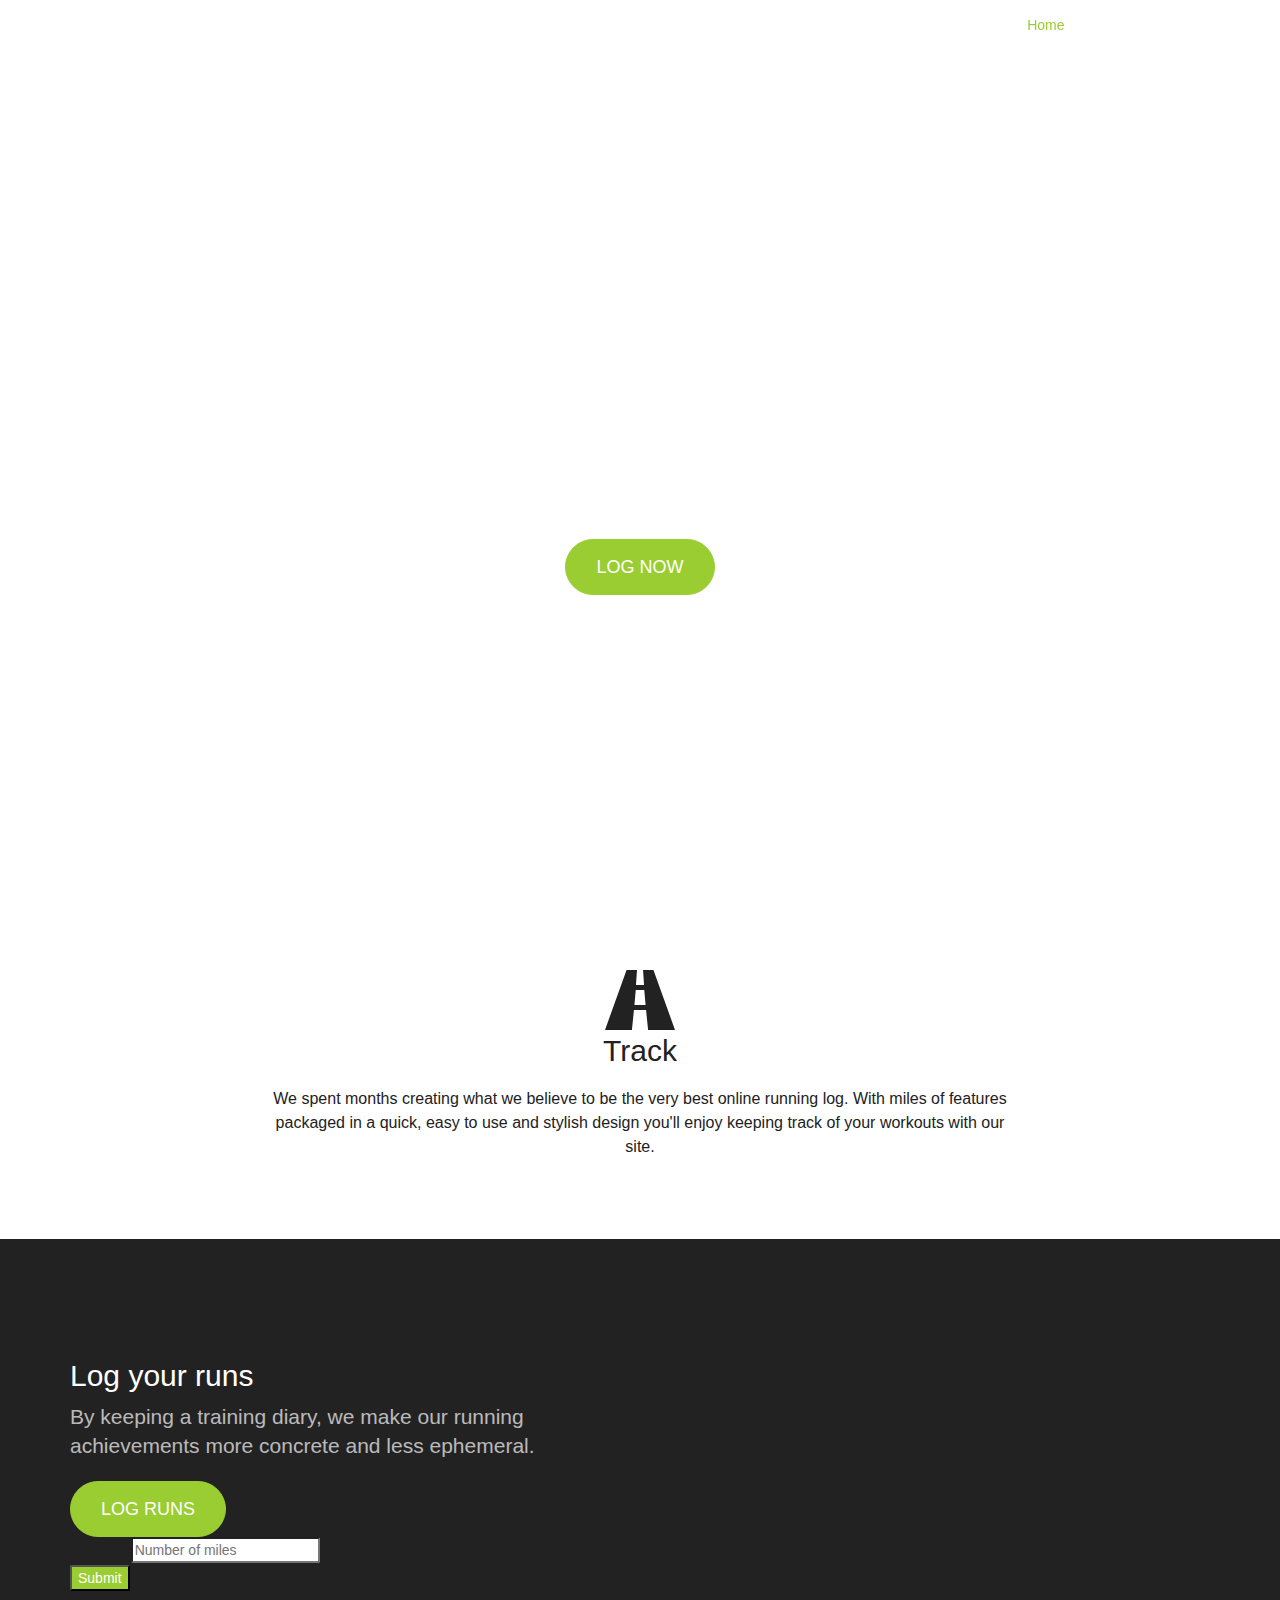
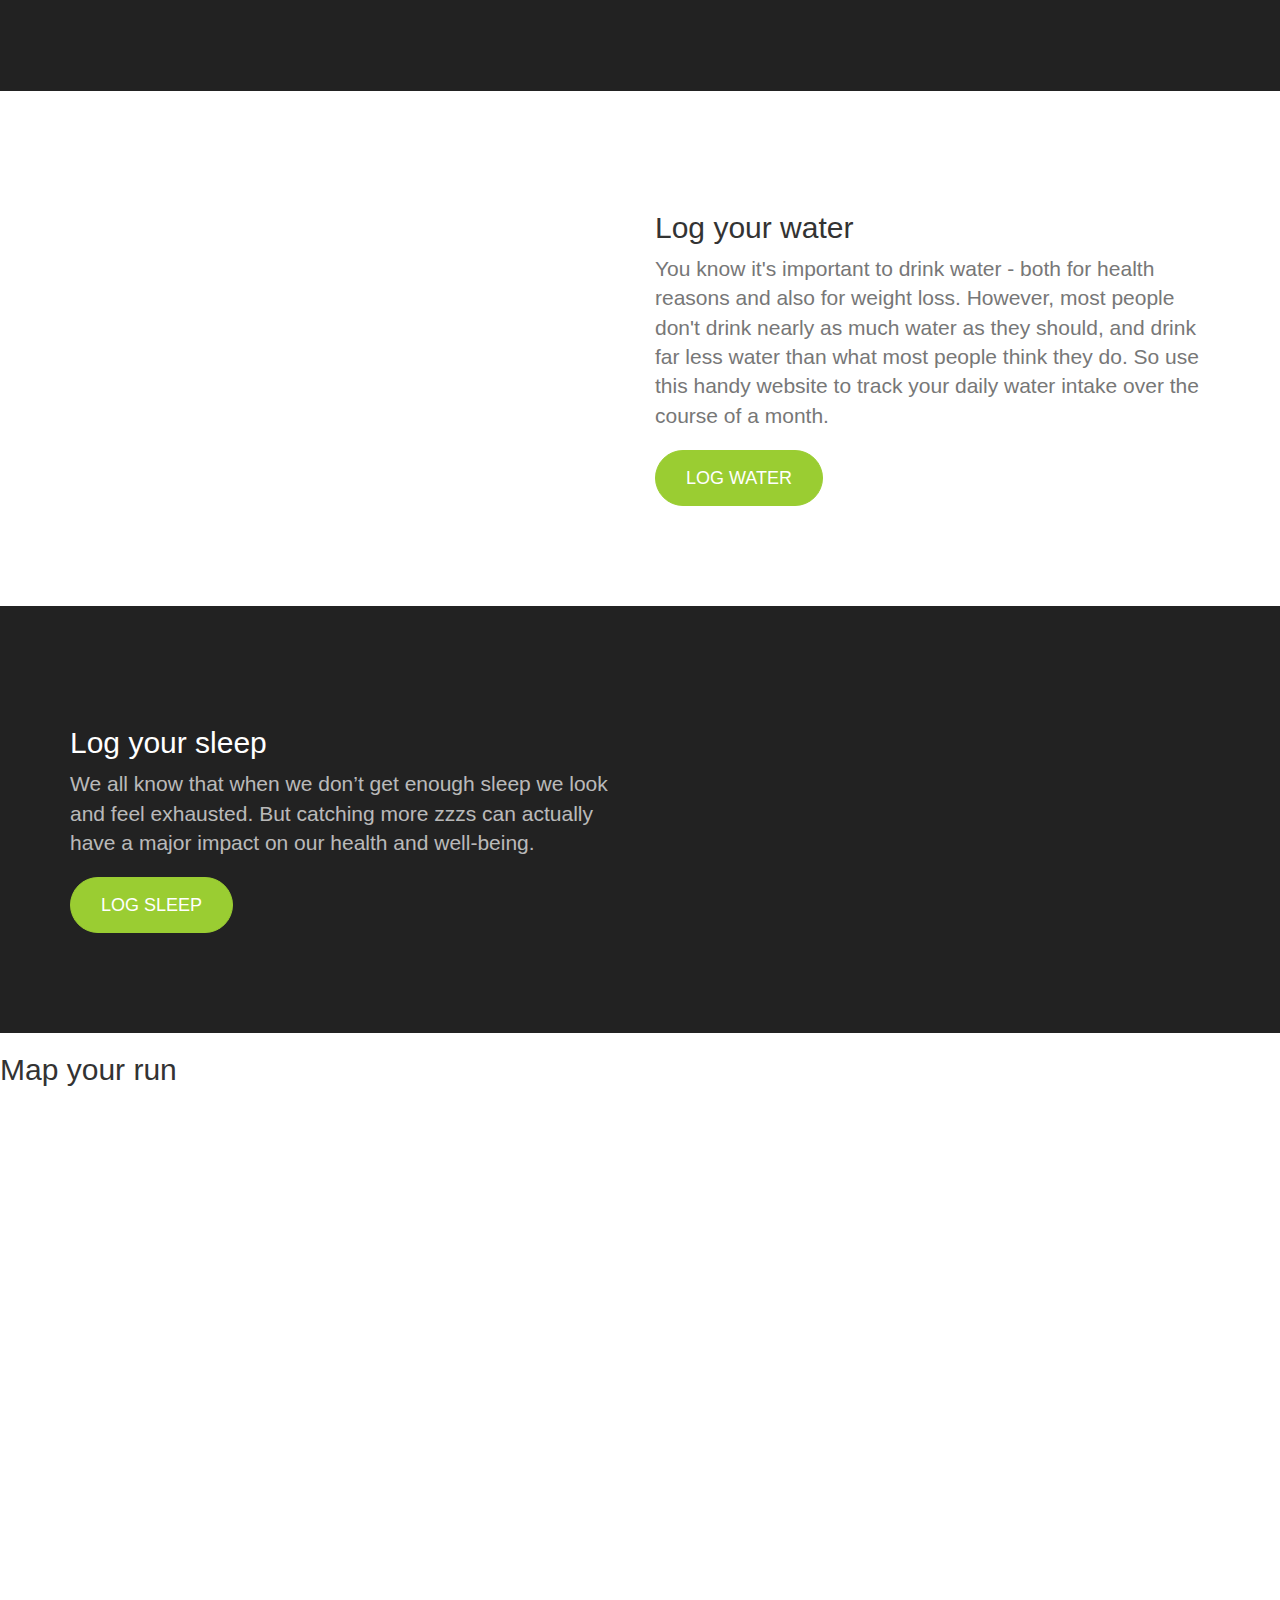
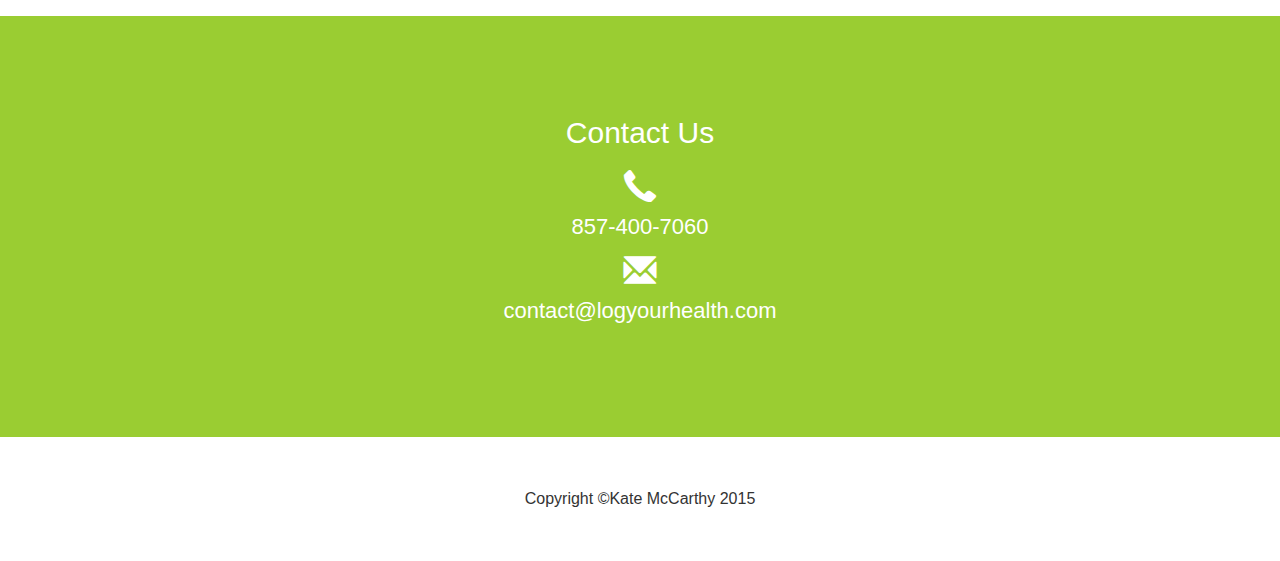
==== Final_Project/FinalProjectCode/index.html @ e12b3a79 "Final Project" ====
<!DOCTYPE html>
<html lang="en">

<head>

    <meta charset="utf-8">
    <meta http-equiv="X-UA-Compatible" content="IE=edge">
    <meta name="viewport" content="width=device-width, initial-scale=1">

    <title>Log Your Health</title>

    <link href="css/bootstrap.min.css" rel="stylesheet">

    
    <link href="css/custom.css" rel="stylesheet">

    <link href='https://fonts.googleapis.com/css?family=Slabo+27px' rel='stylesheet' type='text/css'>
    
</head>

<body>

    <nav id="siteNav" class="navbar navbar-default navbar-fixed-top" role="navigation">
        <div class="container">

            <div class="navbar-header">
                <button type="button" class="navbar-toggle" data-toggle="collapse" data-target="#navbar">
                    <span class="sr-only">Toggle navigation</span>
                    <span class="icon-bar"></span>
                    <span class="icon-bar"></span>
                    <span class="icon-bar"></span>
                </button>
               
            </div>
            <div class="collapse navbar-collapse" id="navbar">
                <ul class="nav navbar-nav navbar-right">
                    <li class="active">
                        <a href="#">Home</a>
                    </li>
                
					<li class="dropdown">
						<a href="#" class="dropdown-toggle" data-toggle="dropdown" role="button" aria-haspopup="true" aria-expanded="false">Log <span class="caret"></span></a>
						<ul class="dropdown-menu" aria-labelledby="about-us">
							<li><a href="#">Run</a></li>
							<li><a href="#">Water</a></li>
							<li><a href="#">Sleep</a></li>
						</ul>
					</li>
                    <li>
                        <a href="#">Contact</a>
                    </li>
                </ul>
                
            </div>
        </div>
    </nav>

	
    <header>
        <div class="header-content">
            <div class="header-content-inner">
                <h1>Log Your Heath</h1>
                <p>Keep track of your running and other exercise progress and sign up for one of our free training programs to help you improve your performance or train for your upcoming marathon.</p>
                <a href="#" class="btn btn-primary btn-lg">LOG NOW</a>
            </div>
        </div>
    </header>

	<!-- Intro Section -->
    <section class="intro">
        <div class="container">
            <div class="row">
                <div class="col-lg-8 col-lg-offset-2">
                	<span class="glyphicon glyphicon-road" style="font-size: 60px"></span>
                    <h2 class="section-heading">Track</h2>
                    <p class="text-lead">We spent months creating what we believe to be the very best online running log. With miles of features packaged in a quick, easy to use and stylish design you'll enjoy keeping track of your workouts with our site.</p>
                </div>
            </div>
        </div>
    </section>

       <section class="content content-2">
        <div class="container">
            <div class="row">
                <div class="col-sm-6">
                    <h2 class="section-header">Log your runs</h2>
                    <p class="lead text-light">By keeping a training diary, we make our running achievements more concrete and less ephemeral.</p>
                    <a href="#" class="btn btn-primary btn-lg">Log Runs</a>
                    <form id="email_signup" class="klaviyo_styling klaviyo_standard_embed_eHZf8u" action="//manage.kmail-lists.com/subscriptions/subscribe" data-ajax-submit="//manage.kmail-lists.com/ajax/subscriptions/subscribe" method="GET" target="_blank" novalidate="novalidate">
  <input type="hidden" name="g" value="eHZf8u">
  <div class="klaviyo_field_group">
    <label for="k_id_email">Log Run</label>
    <input type="email" value="" name="email" id="k_id_email" placeholder="Number of miles" />
  </div>
  <div class="klaviyo_messages">
    <div class="success_message" style="display:none;"></div>
    <div class="error_message" style="display:none;"></div>
    </div>
  <div class="klaviyo_form_actions">
    <button type="submit" class="klaviyo_submit_button">Submit</button>
  </div>
</form>
<style type="text/css">
.klaviyo_styling.klaviyo_standard_embed_eHZf8u,
.klaviyo_condensed_styling.klaviyo_standard_embed_eHZf8u {
  font-family: "Helvetica Neue", Arial;
}.klaviyo_styling.klaviyo_standard_embed_eHZf8u label,
.klaviyo_condensed_styling.klaviyo_standard_embed_eHZf8u label {
  color:#222;
}.klaviyo_styling.klaviyo_standard_embed_eHZf8u input[type=text],
.klaviyo_styling.klaviyo_standard_embed_eHZf8u input[type=email],
.klaviyo_condensed_styling.klaviyo_standard_embed_eHZf8u input[type=text],
.klaviyo_condensed_styling.klaviyo_standard_embed_eHZf8u input[type=email] {
  border-radius: 2px;
}.klaviyo_styling.klaviyo_standard_embed_eHZf8u .klaviyo_submit_button,
.klaviyo_condensed_styling.klaviyo_standard_embed_eHZf8u .klaviyo_submit_button {
  background-color:#9ACD32;
  border-radius: 2px;
}.klaviyo_styling.klaviyo_standard_embed_eHZf8u .klaviyo_submit_button:hover,
.klaviyo_condensed_styling.klaviyo_standard_embed_eHZf8u .klaviyo_submit_button:hover {
  background-color:#228B22;
}
</style>
<script type="text/javascript" src="//www.klaviyo.com/media/js/public/klaviyo_subscribe.js"></script>
<script type="text/javascript">
  KlaviyoSubscribe.attachToForms('#email_signup', {
    hide_form_on_success: true
  });
</script>


                </div>    
                <div class="col-sm-6">
                    <img class="img-responsive img-circle center-block" src="https://pixabay.com/static/uploads/photo/2015/09/06/00/35/sketch-926667_640.jpg" alt="">
                </div>            
                
            </div>
        </div>
    </section>   

	
    <section class="content">
        <div class="container">
            <div class="row">
                <div class="col-sm-6">
                     <img class="img-responsive img-circle center-block" src="https://pixabay.com/static/uploads/photo/2015/09/09/21/40/glasses-933582_640.jpg" alt="">
                </div>
                <div class="col-sm-6">
                	<h2 class="section-header">Log your water</h2>
                	<p class="lead text-muted">You know it's important to drink water - both for health reasons and also for weight loss. However, most people don't drink nearly as much water as they should, and drink far less water than what most people think they do. So use this handy website to track your daily water intake over the course of a month.</p>
                	<a href="#" class="btn btn-primary btn-lg">Log Water</a>
                </div>                
                
            </div>
        </div>
    </section>

     <section class="content content-2">
        <div class="container">
            <div class="row">
                <div class="col-sm-6">
                	<h2 class="section-header">Log your sleep</h2>
                	<p class="lead text-light">We all know that when we don’t get enough sleep we look and feel exhausted. But catching more zzzs can actually have a major impact on our health and well-being. </p>
                	<a href="#" class="btn btn-primary btn-lg">Log Sleep</a>
                </div>    
                <div class="col-sm-6">
                   <img class="img-responsive img-circle center-block" src="https://pixabay.com/static/uploads/photo/2015/06/24/14/42/pillows-820149_640.jpg" alt="">
                </div>            
                
            </div>
        </div>
    </section>    
<h2 class="section-header">Map your run</h2>
    
        <section id="contact" class="map">
       <center><div style="width:500px;max-width:100%;overflow:hidden;height:500px;color:red;"><div id="display-google-map" style="height:100%; width:100%;max-width:100%;"><iframe style="height:100%;width:100%;border:0;" frameborder="0" src="https://www.google.com/maps/embed/v1/place?q=Boston+Common,+Tremont+Street,+Boston,+MA,+United+States&key=AIzaSyAN0om9mFmy1QN6Wf54tXAowK4eT0ZUPrU"></iframe></div><a class="embedded-map-code" href="maps.google.com" id="make-map-data"></a><style>#display-google-map img{max-width:none!important;background:none!important;font-size: inherit;}</style></div></center>
        <br />
    </section>
	
    <footer class="page-footer">
    
    	
        <div class="contact">
        	<div class="container">
				<h2 class="section-heading">Contact Us</h2>
				<p><span class="glyphicon glyphicon-earphone"></span><br> 857-400-7060</p>
				<p><span class="glyphicon glyphicon-envelope"></span><br>contact@logyourhealth.com</p>
        	</div>
        </div>
        	
        
        <div class="small-print">
        	<div class="container">
        		<p>Copyright &copy;Kate McCarthy 2015</p>
        	</div>
        </div>

    
        
    </footer>

    <!-- jQuery -->
    <script src="js/jquery-1.11.3.min.js"></script>

    <!-- Bootstrap Core JavaScript -->
    <script src="js/bootstrap.min.js"></script>

    <!-- Plugin JavaScript -->
    <script src="js/jquery.easing.min.js"></script>
    
    <!-- Custom Javascript -->
    <script src="js/custom.js"></script>

</body>

</html>
---- Final_Project/FinalProjectCode/css/custom.css ----
html,
body {
    width: 100%;
    height: 100%;
    font-family: 'Open Sans','Helvetica Neue',Arial,sans-serif;
}

a {
    color: yellowgreen;
    -webkit-transition: all .35s;
    -moz-transition: all .35s;
    transition: all .35s;
}

a:hover,
a:focus {
    color: blue;
}

p {
    font-size: 16px;
    line-height: 1.5;
}

header {
    position: relative;
    width: 100%;
    min-height: auto;
    text-align: center;
    color: #fff;
    background-image: url('https://pixabay.com/static/uploads/photo/2014/12/20/09/18/running-573762_640.jpg');
    background-position: center;
    -webkit-background-size: cover;
    -moz-background-size: cover;
    background-size: cover;
    -o-background-size: cover;
}

header .header-content {
    position: relative;
    width: 100%;
    padding: 100px 15px 70px;
    text-align: center;
}

header .header-content .header-content-inner h1 {
    margin-top: 0;
    margin-bottom: 20px;
    font-size: 50px;
    font-weight: 300;
}

header .header-content .header-content-inner p {
    margin-bottom: 50px;
    font-size: 16px;
    font-weight: 300;
    color: rgba(255,255,255,.7);
}

@media(min-width:768px) {
    header {
        min-height: 100%;
    }

    header .header-content {
        position: absolute;
        top: 50%;
        padding: 0 50px;
        -webkit-transform: translateY(-50%);
        -ms-transform: translateY(-50%);
        transform: translateY(-50%);
    }

    header .header-content .header-content-inner {
        margin-right: auto;
        margin-left: auto;
        max-width: 1000px;
    }

	header .header-content .header-content-inner h1 {
    	font-size: 100px;
		}

    header .header-content .header-content-inner p {
        margin-right: auto;
        margin-left: auto;
        max-width: 80%;
        font-size: 18px;
    }
}

.section-heading {
    margin-top: 0;
    margin-bottom: 20px;
}

.intro {
	color: #222;
    background-color: #fff;
    padding: 70px 0;
    text-align: center;
}

.content {
    padding: 100px 0;
}

.content-2 {
	color: #fff;
    background-color: #222;
}

.content-3 {
	padding: 20px 0 40px;
	text-align: center;
}

.promo,
.promo h3,
.promo a:link,
.promo a:visited,
.promo a:hover,
.promo a:active {
    color: white;
	text-shadow: 0px 0px 40px black;
    text-decoration: none;
}

.promo-item {
    height: 200px;
    line-height: 180px;
    text-align: center;
}

.promo-item:hover {
    background-size: 110%; 
    border: 10px solid rgba(255,255,255,0.3);
    line-height: 160px;
}

.promo-item h3 {
    font-size: 40px;
    display: inline-block;
    vertical-align: middle;
}

.item-1 {
	background: url('../images/pillows-820149_1280.jpg');
	}
	
.item-2 {
	background: url('https://pixabay.com/get/ad4f7f5c83c41b05d644/1446509245/pillows-820149_1280.jpg?direct');
	}
	
.item-3 {
	background: url('../images/pencil_sharpener.jpg');
	}
		
.item-1,
.item-2,
.item-3 {
	background-size: cover;
	background-position: 50% 50%;
	}

.page-footer {
	text-align: center;
	}

.page-footer .contact {
	padding: 100px 0;
	background-color: yellowgreen;
	color: #fff;
	}

.page-footer .contact p {
	font-size: 22px;
	font-weight: 300;
	}
	
.content-3 .glyphicon,	
.page-footer .contact .glyphicon {
	font-size: 32px;
	font-weight: 700;
	}
		
.page-footer .small-print {
	padding: 50px 0 40px;
	font-weight: 300;
	}

.text-light {
    color: rgba(255,255,255,.7);
}

.navbar-default {
    border-color: rgba(34,34,34,.05);
    background-color: #fff;
    -webkit-transition: all .35s;
    -moz-transition: all .35s;
    transition: all .35s;
}

.navbar-default .navbar-header .navbar-brand {
    color: yellowgreen;
}

.navbar-default .navbar-header .navbar-brand:hover,
.navbar-default .navbar-header .navbar-brand:focus {
    color: #eb3812;
}

.navbar-default .nav > li>a,
.navbar-default .nav>li>a:focus {
    color: #222;
}

.navbar-default .nav > li>a:hover,
.navbar-default .nav>li>a:focus:hover {
    color: yellowgreen;
}

.navbar-default .nav > li.active>a,
.navbar-default .nav>li.active>a:focus {
    color: yellowgreen!important;
    background-color: transparent;
}

.navbar-default .nav > li.active>a:hover,
.navbar-default .nav>li.active>a:focus:hover {
    background-color: transparent;
}

@media(min-width:768px) {
    .navbar-default {
        border-color: rgba(255,255,255,.3);
        background-color: transparent;
    }

    .navbar-default .navbar-header .navbar-brand {
        color: rgba(255,255,255,.7);
        letter-spacing: 0.5em;
    }

    .navbar-default .navbar-header .navbar-brand:hover,
    .navbar-default .navbar-header .navbar-brand:focus {
        color: #fff;
    }

    .navbar-default .nav > li>a,
    .navbar-default .nav>li>a:focus {
        color: rgba(255,255,255,.7);
    }

    .navbar-default .nav > li>a:hover,
    .navbar-default .nav>li>a:focus:hover {
        color: #fff;
    }

    .navbar-default.affix {
        border-color: #fff;
        background-color: #fff;
        box-shadow: 0px 7px 20px 0px rgba(0,0,0,0.1);
    }

    .navbar-default.affix .navbar-header .navbar-brand {
        letter-spacing: 0;
        color: yellowgreen;
    }

    .navbar-default.affix .navbar-header .navbar-brand:hover,
    .navbar-default.affix .navbar-header .navbar-brand:focus {
        color: #eb3812;
    }

    .navbar-default.affix .nav > li>a,
    .navbar-default.affix .nav>li>a:focus {
        color: #222;
    }

    .navbar-default.affix .nav > li>a:hover,
    .navbar-default.affix .nav>li>a:focus:hover {
        color: yellowgreen;
    }
}

.btn-default {
    border-color: #fff;
    color: #222;
    background-color: #fff;
    -webkit-transition: all .35s;
    -moz-transition: all .35s;
    transition: all .35s;
}

.btn-default:hover,
.btn-default:focus,
.btn-default.focus,
.btn-default:active,
.btn-default.active,
.open > .dropdown-toggle.btn-default {
    border-color: #eee;
    color: #222;
    background-color: #eee;
}

.btn-default:active,
.btn-default.active,
.open > .dropdown-toggle.btn-default {
    background-image: none;
}

.btn-default.disabled,
.btn-default[disabled],
fieldset[disabled] .btn-default,
.btn-default.disabled:hover,
.btn-default[disabled]:hover,
fieldset[disabled] .btn-default:hover,
.btn-default.disabled:focus,
.btn-default[disabled]:focus,
fieldset[disabled] .btn-default:focus,
.btn-default.disabled.focus,
.btn-default[disabled].focus,
fieldset[disabled] .btn-default.focus,
.btn-default.disabled:active,
.btn-default[disabled]:active,
fieldset[disabled] .btn-default:active,
.btn-default.disabled.active,
.btn-default[disabled].active,
fieldset[disabled] .btn-default.active {
    border-color: #fff;
    background-color: #fff;
}

.btn-default .badge {
    color: #fff;
    background-color: #222;
}

.btn-primary {
    border-color: yellowgreen;
    color: #fff;
    background-color: yellowgreen;
    -webkit-transition: all .35s;
    -moz-transition: all .35s;
    transition: all .35s;
}

.btn-primary:hover,
.btn-primary:focus,
.btn-primary.focus,
.btn-primary:active,
.btn-primary.active,
.open > .dropdown-toggle.btn-primary {
    border-color: #42B100;
    color: #fff;
    background-color: #42B100;
}

.btn-primary:active,
.btn-primary.active,
.open > .dropdown-toggle.btn-primary {
    background-image: none;
}

.btn-primary.disabled,
.btn-primary[disabled],
fieldset[disabled] .btn-primary,
.btn-primary.disabled:hover,
.btn-primary[disabled]:hover,
fieldset[disabled] .btn-primary:hover,
.btn-primary.disabled:focus,
.btn-primary[disabled]:focus,
fieldset[disabled] .btn-primary:focus,
.btn-primary.disabled.focus,
.btn-primary[disabled].focus,
fieldset[disabled] .btn-primary.focus,
.btn-primary.disabled:active,
.btn-primary[disabled]:active,
fieldset[disabled] .btn-primary:active,
.btn-primary.disabled.active,
.btn-primary[disabled].active,
fieldset[disabled] .btn-primary.active {
    border-color: yellowgreen;
    background-color: yellowgreen;
}

.btn-primary .badge {
    color: yellowgreen;
    background-color: #fff;
}


.btn {
    border-radius: 300px;
    text-transform: uppercase;
}

.btn-lg {
    padding: 15px 30px;
}

::-moz-selection {
    text-shadow: none;
    color: #fff;
    background: #222;
}

::selection {
    text-shadow: none;
    color: #fff;
    background: #222;
}

img::selection {
    color: #fff;
    background: 0 0;
}

img::-moz-selection {
    color: #fff;
    background: 0 0;
}

.text-primary {
    color: yellowgreen;
}

.bg-primary {
    background-color: yellowgreen;
}
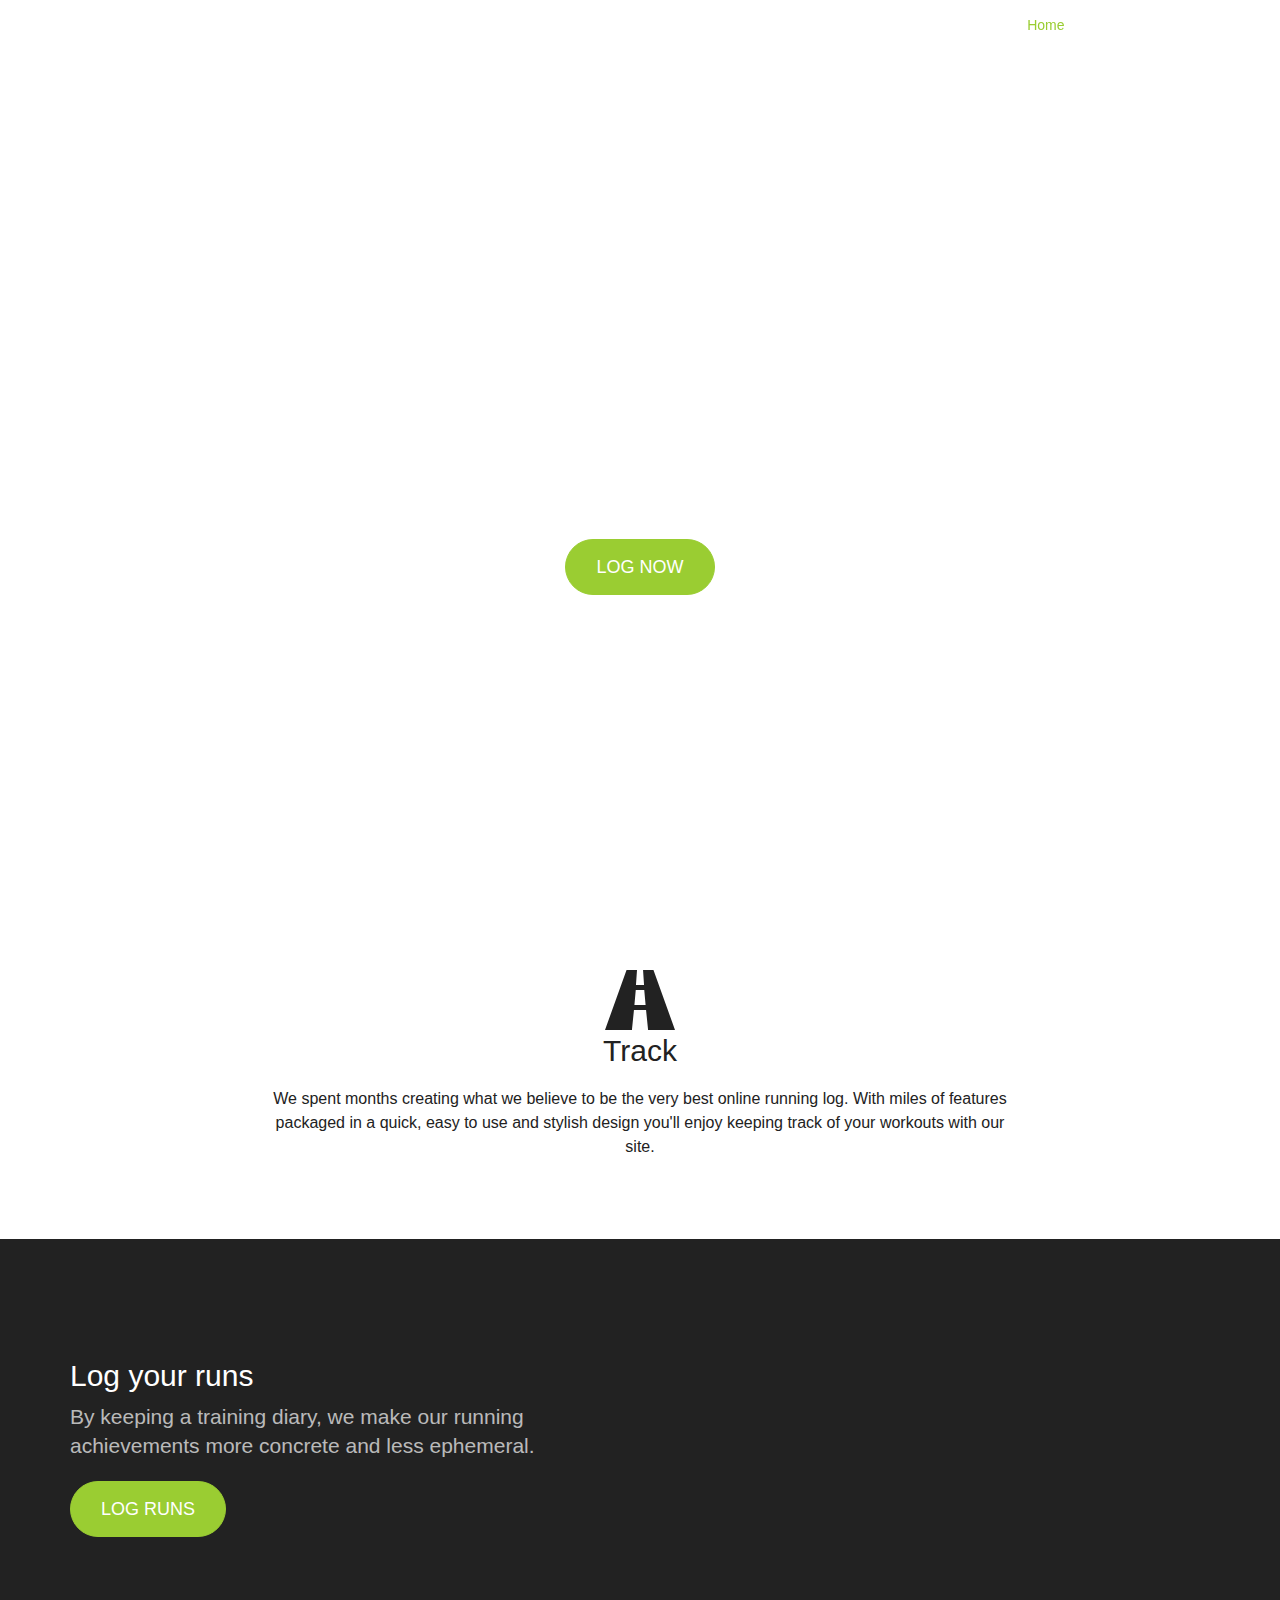
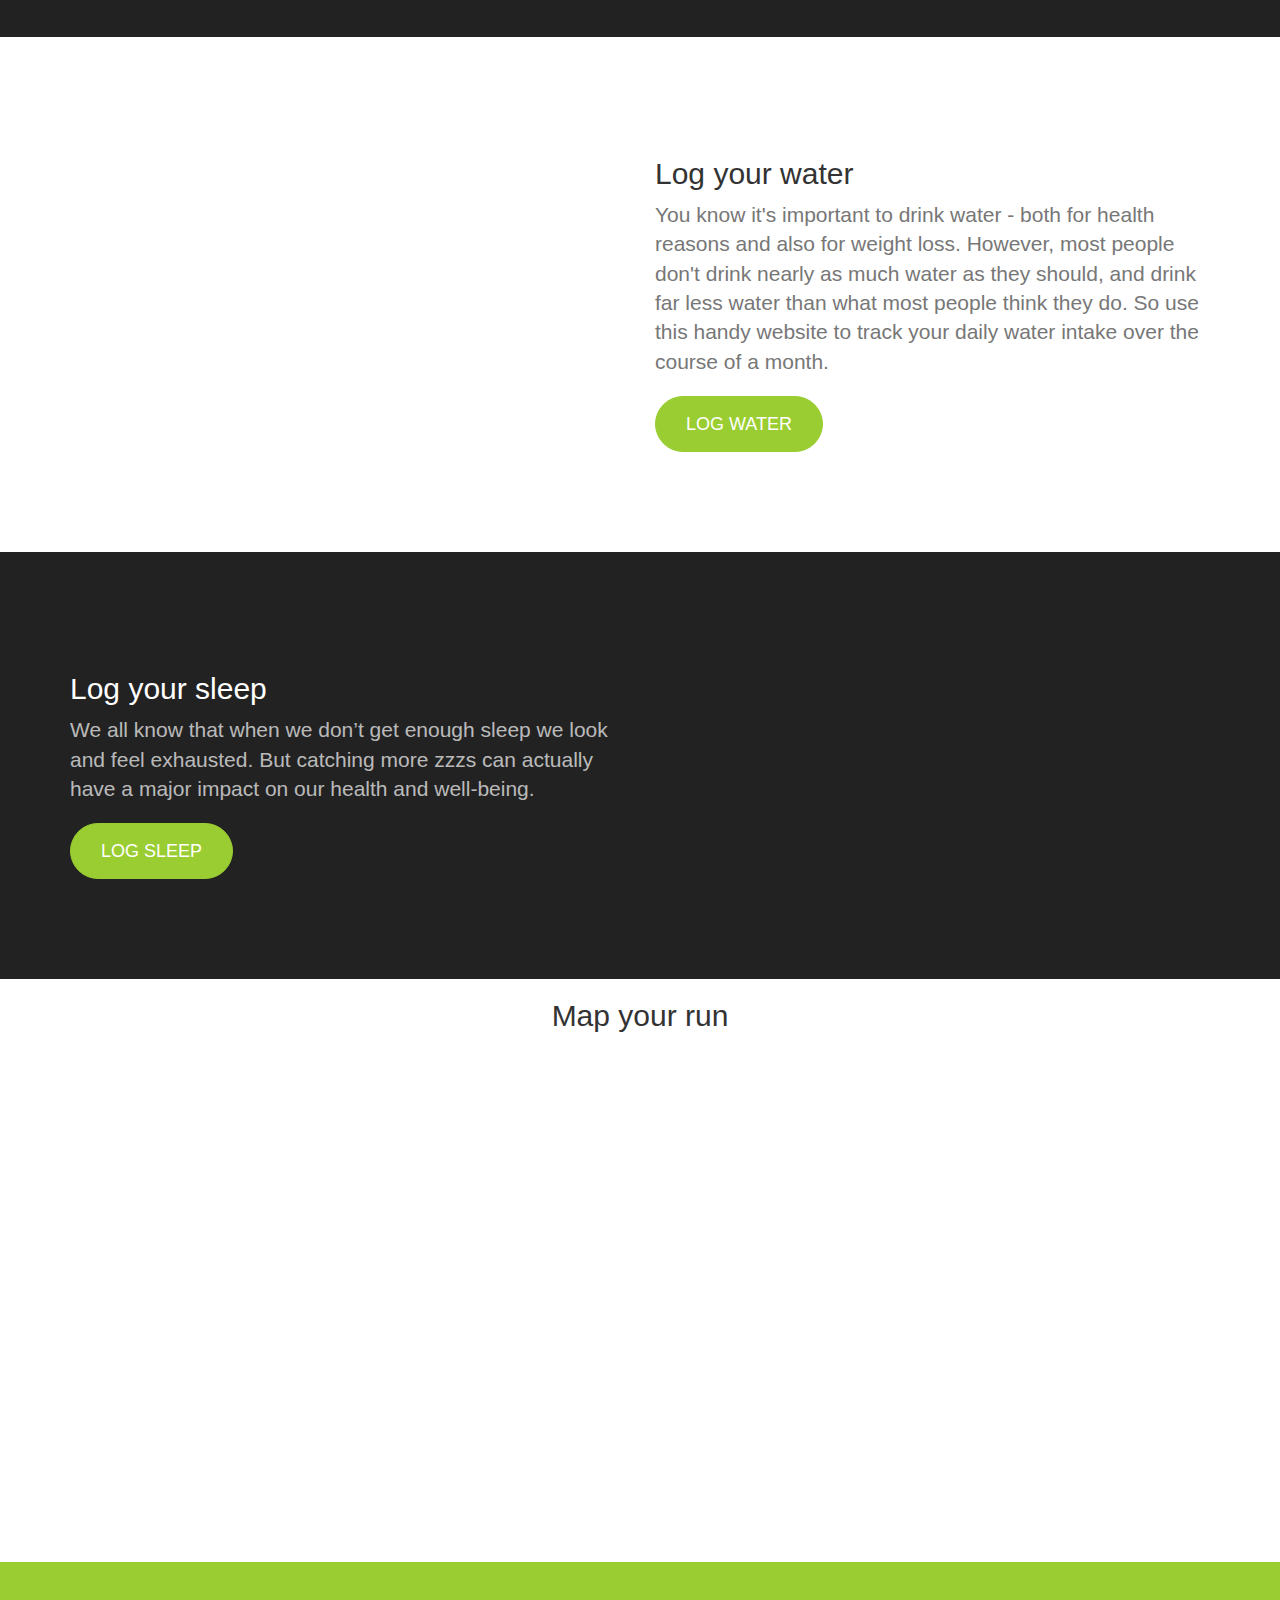
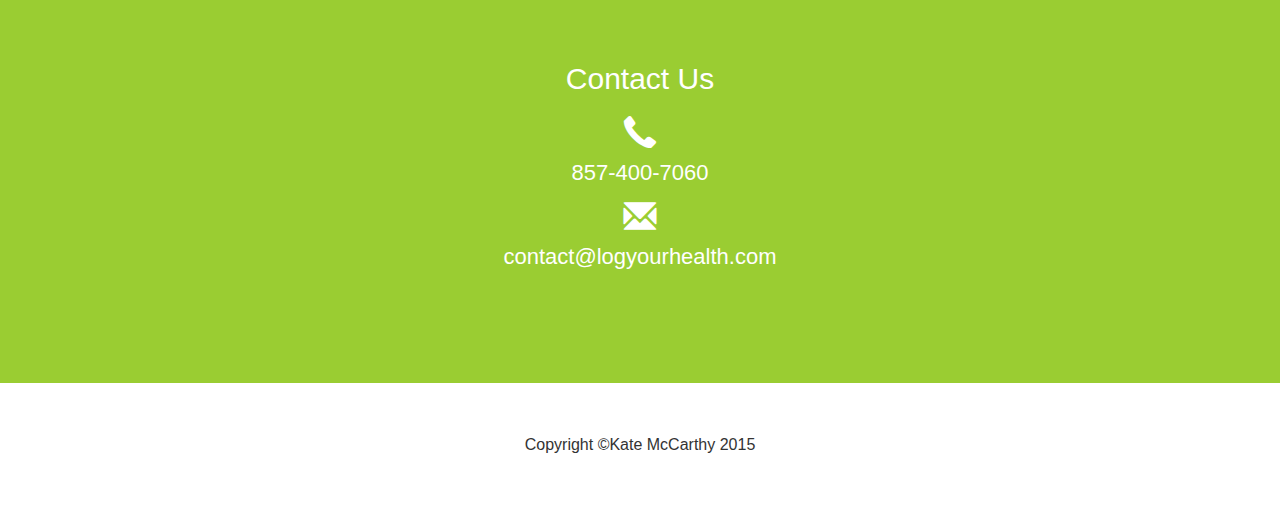
==== commit d7f7f2d1: "Updating map" ====
--- a/Final_Project/FinalProjectCode/index.html
+++ b/Final_Project/FinalProjectCode/index.html
@@ -86,48 +86,6 @@
                     <h2 class="section-header">Log your runs</h2>
                     <p class="lead text-light">By keeping a training diary, we make our running achievements more concrete and less ephemeral.</p>
                     <a href="#" class="btn btn-primary btn-lg">Log Runs</a>
-                    <form id="email_signup" class="klaviyo_styling klaviyo_standard_embed_eHZf8u" action="//manage.kmail-lists.com/subscriptions/subscribe" data-ajax-submit="//manage.kmail-lists.com/ajax/subscriptions/subscribe" method="GET" target="_blank" novalidate="novalidate">
-  <input type="hidden" name="g" value="eHZf8u">
-  <div class="klaviyo_field_group">
-    <label for="k_id_email">Log Run</label>
-    <input type="email" value="" name="email" id="k_id_email" placeholder="Number of miles" />
-  </div>
-  <div class="klaviyo_messages">
-    <div class="success_message" style="display:none;"></div>
-    <div class="error_message" style="display:none;"></div>
-    </div>
-  <div class="klaviyo_form_actions">
-    <button type="submit" class="klaviyo_submit_button">Submit</button>
-  </div>
-</form>
-<style type="text/css">
-.klaviyo_styling.klaviyo_standard_embed_eHZf8u,
-.klaviyo_condensed_styling.klaviyo_standard_embed_eHZf8u {
-  font-family: "Helvetica Neue", Arial;
-}.klaviyo_styling.klaviyo_standard_embed_eHZf8u label,
-.klaviyo_condensed_styling.klaviyo_standard_embed_eHZf8u label {
-  color:#222;
-}.klaviyo_styling.klaviyo_standard_embed_eHZf8u input[type=text],
-.klaviyo_styling.klaviyo_standard_embed_eHZf8u input[type=email],
-.klaviyo_condensed_styling.klaviyo_standard_embed_eHZf8u input[type=text],
-.klaviyo_condensed_styling.klaviyo_standard_embed_eHZf8u input[type=email] {
-  border-radius: 2px;
-}.klaviyo_styling.klaviyo_standard_embed_eHZf8u .klaviyo_submit_button,
-.klaviyo_condensed_styling.klaviyo_standard_embed_eHZf8u .klaviyo_submit_button {
-  background-color:#9ACD32;
-  border-radius: 2px;
-}.klaviyo_styling.klaviyo_standard_embed_eHZf8u .klaviyo_submit_button:hover,
-.klaviyo_condensed_styling.klaviyo_standard_embed_eHZf8u .klaviyo_submit_button:hover {
-  background-color:#228B22;
-}
-</style>
-<script type="text/javascript" src="//www.klaviyo.com/media/js/public/klaviyo_subscribe.js"></script>
-<script type="text/javascript">
-  KlaviyoSubscribe.attachToForms('#email_signup', {
-    hide_form_on_success: true
-  });
-</script>
-
 
                 </div>    
                 <div class="col-sm-6">
@@ -170,7 +128,7 @@
             </div>
         </div>
     </section>    
-<h2 class="section-header">Map your run</h2>
+<h2 class="section-header"><center>Map your run</h2></center>
     
         <section id="contact" class="map">
        <center><div style="width:500px;max-width:100%;overflow:hidden;height:500px;color:red;"><div id="display-google-map" style="height:100%; width:100%;max-width:100%;"><iframe style="height:100%;width:100%;border:0;" frameborder="0" src="https://www.google.com/maps/embed/v1/place?q=Boston+Common,+Tremont+Street,+Boston,+MA,+United+States&key=AIzaSyAN0om9mFmy1QN6Wf54tXAowK4eT0ZUPrU"></iframe></div><a class="embedded-map-code" href="maps.google.com" id="make-map-data"></a><style>#display-google-map img{max-width:none!important;background:none!important;font-size: inherit;}</style></div></center>
